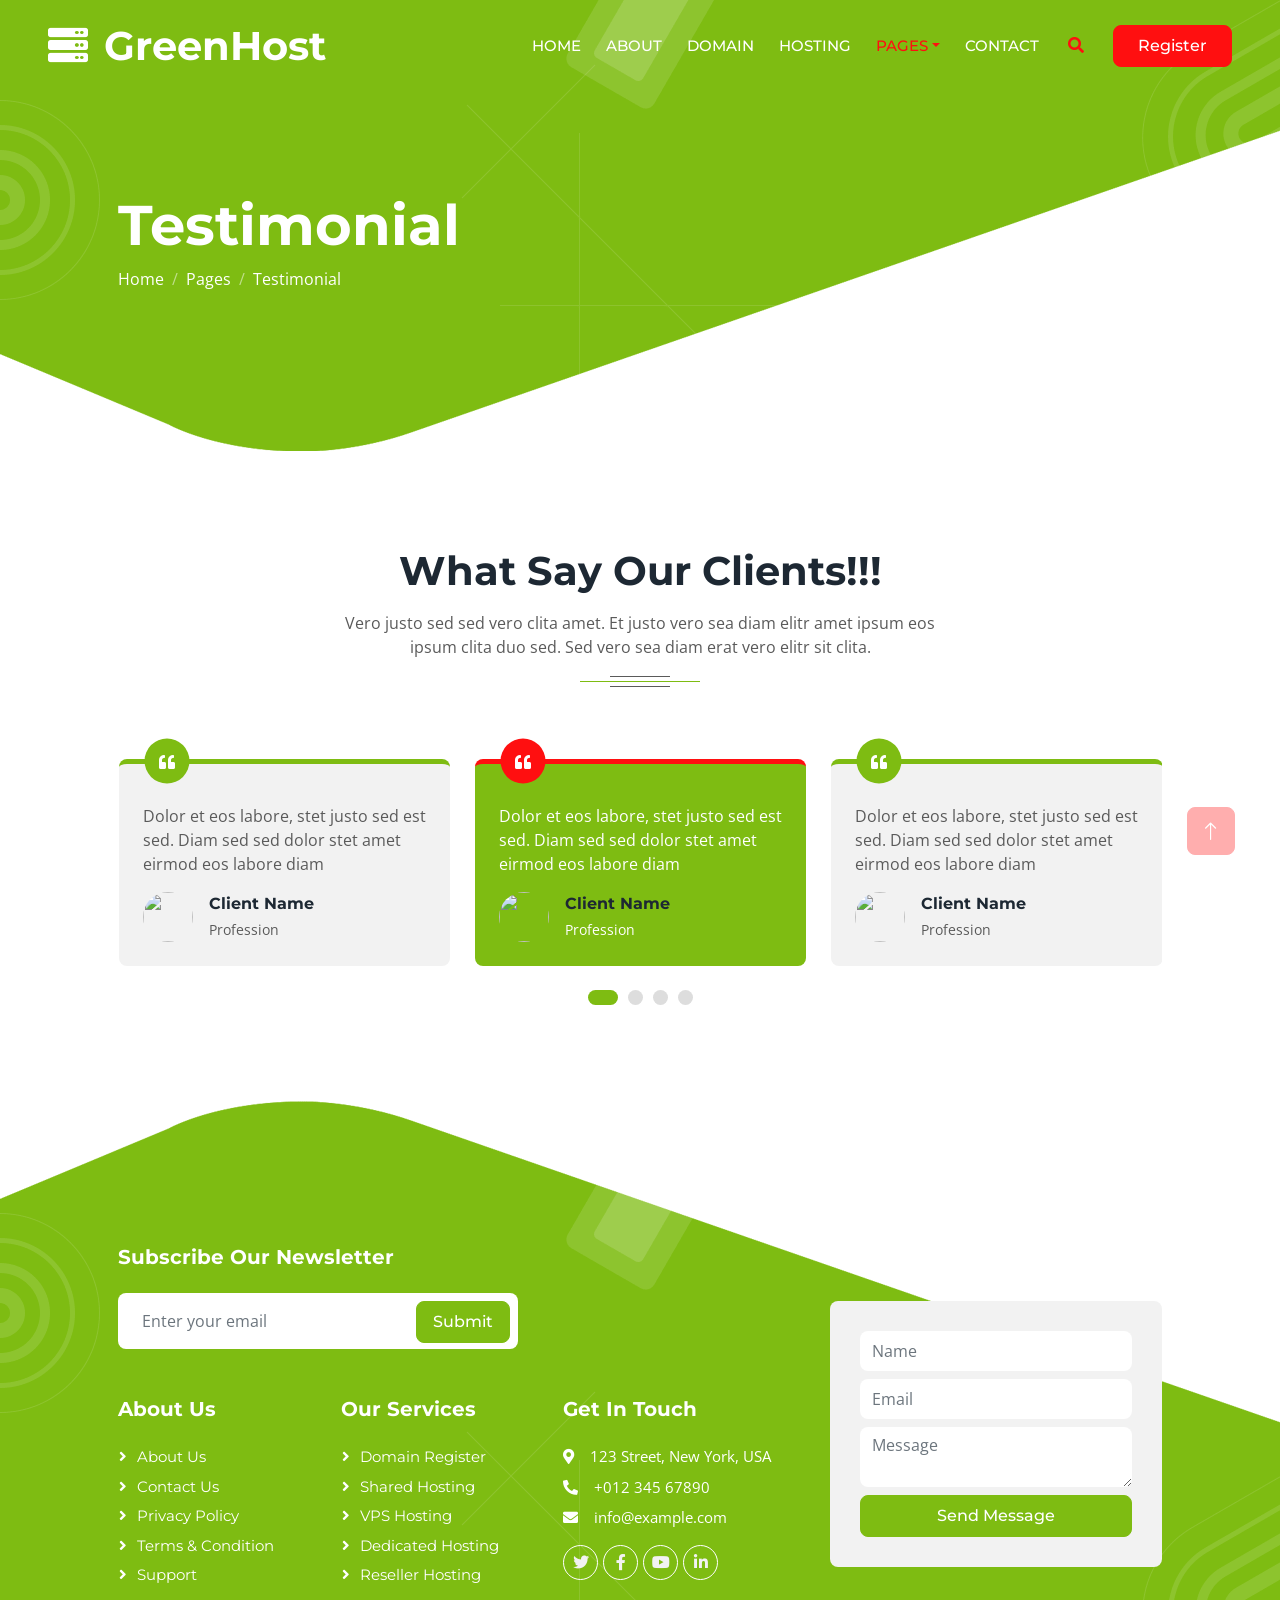
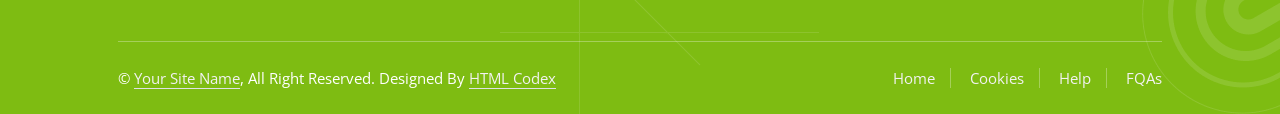
==== testimonial.html @ de9f70d5 "Upload new files" ====
<!DOCTYPE html>
<html lang="en">

<head>
    <meta charset="utf-8">
    <title>GreenHost - Web Hosting HTML Template</title>
    <meta content="width=device-width, initial-scale=1.0" name="viewport">
    <meta content="" name="keywords">
    <meta content="" name="description">

    <!-- Favicon -->
    <link href="img/favicon.ico" rel="icon">

    <!-- Google Web Fonts -->
    <link rel="preconnect" href="https://fonts.googleapis.com">
    <link rel="preconnect" href="https://fonts.gstatic.com" crossorigin>
    <link href="https://fonts.googleapis.com/css2?family=Montserrat:wght@400;500;600;700&family=Open+Sans:wght@400;500;600;700&display=swap" rel="stylesheet">  

    <!-- Icon Font Stylesheet -->
    <link href="https://cdnjs.cloudflare.com/ajax/libs/font-awesome/5.10.0/css/all.min.css" rel="stylesheet">
    <link href="https://cdn.jsdelivr.net/npm/bootstrap-icons@1.4.1/font/bootstrap-icons.css" rel="stylesheet">

    <!-- Libraries Stylesheet -->
    <link href="lib/animate/animate.min.css" rel="stylesheet">
    <link href="lib/owlcarousel/assets/owl.carousel.min.css" rel="stylesheet">

    <!-- Customized Bootstrap Stylesheet -->
    <link href="css/bootstrap.min.css" rel="stylesheet">

    <!-- Template Stylesheet -->
    <link href="css/style.css" rel="stylesheet">
</head>

<body>
    <div class="container-xxl bg-white p-0">
        <!-- Spinner Start -->
        <div id="spinner" class="show bg-white position-fixed translate-middle w-100 vh-100 top-50 start-50 d-flex align-items-center justify-content-center">
            <div class="spinner-border text-primary" style="width: 3rem; height: 3rem;" role="status">
                <span class="sr-only">Loading...</span>
            </div>
        </div>
        <!-- Spinner End -->


        <!-- Navbar & Hero Start -->
        <div class="container-xxl position-relative p-0">
            <nav class="navbar navbar-expand-lg navbar-light px-4 px-lg-5 py-3 py-lg-0">
                <a href="" class="navbar-brand p-0">
                    <h1 class="m-0"><i class="fa fa-server me-3"></i>GreenHost</h1>
                    <!-- <img src="img/logo.png" alt="Logo"> -->
                </a>
                <button class="navbar-toggler" type="button" data-bs-toggle="collapse" data-bs-target="#navbarCollapse">
                    <span class="fa fa-bars"></span>
                </button>
                <div class="collapse navbar-collapse" id="navbarCollapse">
                    <div class="navbar-nav ms-auto py-0">
                        <a href="index.html" class="nav-item nav-link">Home</a>
                        <a href="about.html" class="nav-item nav-link">About</a>
                        <a href="domain.html" class="nav-item nav-link">Domain</a>
                        <a href="hosting.html" class="nav-item nav-link">Hosting</a>
                        <div class="nav-item dropdown">
                            <a href="#" class="nav-link dropdown-toggle active" data-bs-toggle="dropdown">Pages</a>
                            <div class="dropdown-menu m-0">
                                <a href="team.html" class="dropdown-item">Our Team</a>
                                <a href="testimonial.html" class="dropdown-item active">Testimonial</a>
                                <a href="comparison.html" class="dropdown-item">Comparison</a>
                            </div>
                        </div>
                        <a href="contact.html" class="nav-item nav-link">Contact</a>
                    </div>
                    <butaton type="button" class="btn text-secondary ms-3" data-bs-toggle="modal" data-bs-target="#searchModal"><i class="fa fa-search"></i></butaton>
                    <a href="" class="btn btn-secondary py-2 px-4 ms-3">Register</a>
                </div>
            </nav>

            <div class="container-xxl py-5 bg-primary hero-header mb-5">
                <div class="container my-5 py-5 px-lg-5">
                    <div class="row g-5 pt-5">
                        <div class="col-12 text-center text-lg-start">
                            <h1 class="display-4 text-white animated slideInLeft">Testimonial</h1>
                            <nav aria-label="breadcrumb">
                                <ol class="breadcrumb justify-content-center justify-content-lg-start animated slideInLeft">
                                    <li class="breadcrumb-item"><a class="text-white" href="#">Home</a></li>
                                    <li class="breadcrumb-item"><a class="text-white" href="#">Pages</a></li>
                                    <li class="breadcrumb-item text-white active" aria-current="page">Testimonial</li>
                                </ol>
                            </nav>
                        </div>
                    </div>
                </div>
            </div>
        </div>
        <!-- Navbar & Hero End -->


        <!-- Full Screen Search Start -->
        <div class="modal fade" id="searchModal" tabindex="-1">
            <div class="modal-dialog modal-fullscreen">
                <div class="modal-content" style="background: rgba(29, 40, 51, 0.8);">
                    <div class="modal-header border-0">
                        <button type="button" class="btn bg-white btn-close" data-bs-dismiss="modal" aria-label="Close"></button>
                    </div>
                    <div class="modal-body d-flex align-items-center justify-content-center">
                        <div class="input-group" style="max-width: 600px;">
                            <input type="text" class="form-control bg-transparent border-light p-3" placeholder="Type search keyword">
                            <button class="btn btn-light px-4"><i class="bi bi-search"></i></button>
                        </div>
                    </div>
                </div>
            </div>
        </div>
        <!-- Full Screen Search End -->


        <!-- Testimonial Start -->
        <div class="container-xxl py-5 wow fadeInUp" data-wow-delay="0.1s">
            <div class="container px-lg-5">
                <div class="section-title position-relative text-center mx-auto mb-5 pb-4 wow fadeInUp" data-wow-delay="0.1s" style="max-width: 600px;">
                    <h1 class="mb-3">What Say Our Clients!!!</h1>
                    <p class="mb-1">Vero justo sed sed vero clita amet. Et justo vero sea diam elitr amet ipsum eos ipsum clita duo sed. Sed vero sea diam erat vero elitr sit clita.</p>
                </div>
                <div class="owl-carousel testimonial-carousel">
                    <div class="testimonial-item position-relative bg-light border-top border-5 border-primary rounded p-4 my-4">
                        <div class="d-flex align-items-center justify-content-center position-absolute top-0 start-0 ms-5 translate-middle bg-primary rounded-circle" style="width: 45px; height: 45px; margin-top: -3px;">
                            <i class="fa fa-quote-left text-white"></i>
                        </div>
                        <p class="mt-3">Dolor et eos labore, stet justo sed est sed. Diam sed sed dolor stet amet eirmod eos labore diam</p>
                        <div class="d-flex align-items-center">
                            <img class="img-fluid flex-shrink-0 rounded-circle" src="img/testimonial-1.jpg" style="width: 50px; height: 50px;">
                            <div class="ps-3">
                                <h6 class="fw-bold mb-1">Client Name</h6>
                                <small>Profession</small>
                            </div>
                        </div>
                    </div>
                    <div class="testimonial-item position-relative bg-light border-top border-5 border-primary rounded p-4 my-4">
                        <div class="d-flex align-items-center justify-content-center position-absolute top-0 start-0 ms-5 translate-middle bg-primary rounded-circle" style="width: 45px; height: 45px; margin-top: -3px;">
                            <i class="fa fa-quote-left text-white"></i>
                        </div>
                        <p class="mt-3">Dolor et eos labore, stet justo sed est sed. Diam sed sed dolor stet amet eirmod eos labore diam</p>
                        <div class="d-flex align-items-center">
                            <img class="img-fluid flex-shrink-0 rounded-circle" src="img/testimonial-2.jpg" style="width: 50px; height: 50px;">
                            <div class="ps-3">
                                <h6 class="fw-bold mb-1">Client Name</h6>
                                <small>Profession</small>
                            </div>
                        </div>
                    </div>
                    <div class="testimonial-item position-relative bg-light border-top border-5 border-primary rounded p-4 my-4">
                        <div class="d-flex align-items-center justify-content-center position-absolute top-0 start-0 ms-5 translate-middle bg-primary rounded-circle" style="width: 45px; height: 45px; margin-top: -3px;">
                            <i class="fa fa-quote-left text-white"></i>
                        </div>
                        <p class="mt-3">Dolor et eos labore, stet justo sed est sed. Diam sed sed dolor stet amet eirmod eos labore diam</p>
                        <div class="d-flex align-items-center">
                            <img class="img-fluid flex-shrink-0 rounded-circle" src="img/testimonial-3.jpg" style="width: 50px; height: 50px;">
                            <div class="ps-3">
                                <h6 class="fw-bold mb-1">Client Name</h6>
                                <small>Profession</small>
                            </div>
                        </div>
                    </div>
                    <div class="testimonial-item position-relative bg-light border-top border-5 border-primary rounded p-4 mt-4">
                        <div class="d-flex align-items-center justify-content-center position-absolute top-0 start-0 ms-5 translate-middle bg-primary rounded-circle" style="width: 45px; height: 45px; margin-top: -3px;">
                            <i class="fa fa-quote-left text-white"></i>
                        </div>
                        <p class="mt-3">Dolor et eos labore, stet justo sed est sed. Diam sed sed dolor stet amet eirmod eos labore diam</p>
                        <div class="d-flex align-items-center">
                            <img class="img-fluid flex-shrink-0 rounded-circle" src="img/testimonial-4.jpg" style="width: 50px; height: 50px;">
                            <div class="ps-3">
                                <h6 class="fw-bold mb-1">Client Name</h6>
                                <small>Profession</small>
                            </div>
                        </div>
                    </div>
                </div>
            </div>
        </div>
        <!-- Testimonial End -->
        

        <!-- Footer Start -->
        <div class="container-fluid bg-primary text-white footer mt-5 pt-5 wow fadeIn" data-wow-delay="0.1s">
            <div class="container py-5 px-lg-5">
                <div class="row gy-5 gx-4 pt-5">
                    <div class="col-12">
                        <h5 class="fw-bold text-white mb-4">Subscribe Our Newsletter</h5>
                        <div class="position-relative" style="max-width: 400px;">
                            <input class="form-control bg-white border-0 w-100 py-3 ps-4 pe-5" type="text" placeholder="Enter your email">
                            <button type="button" class="btn btn-primary py-2 px-3 position-absolute top-0 end-0 mt-2 me-2">Submit</button>
                        </div>
                    </div>
                    <div class="col-lg-5 col-md-12">
                        <div class="row gy-5 g-4">
                            <div class="col-md-6">
                                <h5 class="fw-bold text-white mb-4">About Us</h5>
                                <a class="btn btn-link" href="">About Us</a>
                                <a class="btn btn-link" href="">Contact Us</a>
                                <a class="btn btn-link" href="">Privacy Policy</a>
                                <a class="btn btn-link" href="">Terms & Condition</a>
                                <a class="btn btn-link" href="">Support</a>
                            </div>
                            <div class="col-md-6">
                                <h5 class="fw-bold text-white mb-4">Our Services</h5>
                                <a class="btn btn-link" href="">Domain Register</a>
                                <a class="btn btn-link" href="">Shared Hosting</a>
                                <a class="btn btn-link" href="">VPS Hosting</a>
                                <a class="btn btn-link" href="">Dedicated Hosting</a>
                                <a class="btn btn-link" href="">Reseller Hosting</a>
                            </div>
                        </div>
                    </div>
                    <div class="col-md-6 col-lg-3">
                        <h5 class="fw-bold text-white mb-4">Get In Touch</h5>
                        <p class="mb-2"><i class="fa fa-map-marker-alt me-3"></i>123 Street, New York, USA</p>
                        <p class="mb-2"><i class="fa fa-phone-alt me-3"></i>+012 345 67890</p>
                        <p class="mb-2"><i class="fa fa-envelope me-3"></i>info@example.com</p>
                        <div class="d-flex pt-2">
                            <a class="btn btn-outline-light btn-social" href=""><i class="fab fa-twitter"></i></a>
                            <a class="btn btn-outline-light btn-social" href=""><i class="fab fa-facebook-f"></i></a>
                            <a class="btn btn-outline-light btn-social" href=""><i class="fab fa-youtube"></i></a>
                            <a class="btn btn-outline-light btn-social" href=""><i class="fab fa-linkedin-in"></i></a>
                        </div>
                    </div>
                    <div class="col-md-6 col-lg-4 mt-lg-n5">
                        <div class="bg-light rounded" style="padding: 30px;">
                            <input type="text" class="form-control border-0 py-2 mb-2" placeholder="Name">
                            <input type="email" class="form-control border-0 py-2 mb-2" placeholder="Email">
                            <textarea class="form-control border-0 mb-2" rows="2" placeholder="Message"></textarea>
                            <button class="btn btn-primary w-100 py-2">Send Message</button>
                        </div>
                    </div>
                </div>
            </div>
            <div class="container px-lg-5">
                <div class="copyright">
                    <div class="row">
                        <div class="col-md-6 text-center text-md-start mb-3 mb-md-0">
                            &copy; <a class="border-bottom" href="#">Your Site Name</a>, All Right Reserved. 
							
							<!--/*** This template is free as long as you keep the footer author’s credit link/attribution link/backlink. If you'd like to use the template without the footer author’s credit link/attribution link/backlink, you can purchase the Credit Removal License from "https://htmlcodex.com/credit-removal". Thank you for your support. ***/-->
							Designed By <a class="border-bottom" href="https://htmlcodex.com">HTML Codex</a>
                        </div>
                        <div class="col-md-6 text-center text-md-end">
                            <div class="footer-menu">
                                <a href="">Home</a>
                                <a href="">Cookies</a>
                                <a href="">Help</a>
                                <a href="">FQAs</a>
                            </div>
                        </div>
                    </div>
                </div>
            </div>
        </div>
        <!-- Footer End -->


        <!-- Back to Top -->
        <a href="#" class="btn btn-lg btn-secondary btn-lg-square back-to-top"><i class="bi bi-arrow-up"></i></a>
    </div>

    <!-- JavaScript Libraries -->
    <script src="https://code.jquery.com/jquery-3.4.1.min.js"></script>
    <script src="https://cdn.jsdelivr.net/npm/bootstrap@5.0.0/dist/js/bootstrap.bundle.min.js"></script>
    <script src="lib/wow/wow.min.js"></script>
    <script src="lib/easing/easing.min.js"></script>
    <script src="lib/waypoints/waypoints.min.js"></script>
    <script src="lib/counterup/counterup.min.js"></script>
    <script src="lib/owlcarousel/owl.carousel.min.js"></script>

    <!-- Template Javascript -->
    <script src="js/main.js"></script>
</body>

</html>
---- css/style.css ----
/********** Template CSS **********/
:root {
    --primary: #7EBC12;
    --secondary: #FF0F10;
    --light: #F2F2F2;
    --dark: #1D2833;
}


/*** Spinner ***/
#spinner {
    opacity: 0;
    visibility: hidden;
    transition: opacity .5s ease-out, visibility 0s linear .5s;
    z-index: 99999;
}

#spinner.show {
    transition: opacity .5s ease-out, visibility 0s linear 0s;
    visibility: visible;
    opacity: 1;
}

.back-to-top {
    position: fixed;
    display: none;
    right: 45px;
    bottom: 45px;
    z-index: 99;
}


/*** Heading ***/
h1,
h2,
.fw-bold {
    font-weight: 700 !important;
}

h3,
h4,
.fw-semi-bold {
    font-weight: 600 !important;
}

h5,
h6,
.fw-medium {
    font-weight: 500 !important;
}


/*** Button ***/
.btn {
    font-family: 'Montserrat', sans-serif;
    font-weight: 500;
    transition: .5s;
}

.btn.btn-primary,
.btn.btn-secondary {
    color: #FFFFFF;
}

.btn-square {
    width: 38px;
    height: 38px;
}

.btn-sm-square {
    width: 32px;
    height: 32px;
}

.btn-lg-square {
    width: 48px;
    height: 48px;
}

.btn-square,
.btn-sm-square,
.btn-lg-square {
    padding: 0;
    display: flex;
    align-items: center;
    justify-content: center;
    font-weight: normal;
    border-radius: 8px;
}


/*** Navbar ***/
.navbar-light .navbar-nav .nav-link {
    position: relative;
    margin-left: 25px;
    padding: 35px 0;
    font-size: 15px;
    font-family: 'Montserrat', sans-serif;
    color: #FFFFFF !important;
    text-transform: uppercase;
    font-weight: 500;
    outline: none;
    transition: .5s;
}

.sticky-top.navbar-light .navbar-nav .nav-link {
    padding: 20px 0;
    color: var(--dark) !important;
}

.navbar-light .navbar-nav .nav-link:hover,
.navbar-light .navbar-nav .nav-link.active {
    color: var(--secondary) !important;
}

.navbar-light .navbar-brand h1 {
    color: #FFFFFF;
}

.navbar-light .navbar-brand img {
    max-height: 60px;
    transition: .5s;
}

.sticky-top.navbar-light .navbar-brand img {
    max-height: 45px;
}

@media (max-width: 991.98px) {
    .sticky-top.navbar-light {
        position: relative;
        background: #FFFFFF;
    }

    .navbar-light .navbar-collapse {
        margin-top: 15px;
        border-top: 1px solid #DDDDDD;
    }

    .navbar-light .navbar-nav .nav-link,
    .sticky-top.navbar-light .navbar-nav .nav-link {
        padding: 10px 0;
        margin-left: 0;
        color: var(--dark) !important;
    }

    .navbar-light .navbar-brand h1 {
        color: var(--primary);
    }

    .navbar-light .navbar-brand img {
        max-height: 45px;
    }
}

@media (min-width: 992px) {
    .navbar-light {
        position: absolute;
        width: 100%;
        top: 0;
        left: 0;
        z-index: 999;
    }
    
    .sticky-top.navbar-light {
        position: fixed;
        background: #FFFFFF;
    }

    .sticky-top.navbar-light .navbar-brand h1 {
        color: var(--primary);
    }
}


/*** Hero Header ***/
.hero-header {
    background:
        url(../img/bg-round.png),
        url(../img/bg-round-2.png),
        url(../img/bg-square.png),
        url(../img/bg-line.png),
        url(../img/bg-bottom-hero.png);
    background-position:
        0px 40%,
        right 0 top 0,
        left 50% top 0,
        left 50% top 50%,
        center bottom -1px;
    background-repeat: no-repeat;
}

.breadcrumb-item + .breadcrumb-item::before {
    color: rgba(255, 255, 255, .5);
}


/*** Section Title ***/
.section-title::before {
    position: absolute;
    content: "";
    width: 60px;
    height: 11px;
    bottom: 0;
    left: 0;
    border-top: 1px solid #5A5A5A;
    border-bottom: 1px solid #5A5A5A;
}

.section-title::after {
    position: absolute;
    content: "";
    width: 90px;
    height: 1px;
    bottom: 5px;
    left: 0;
    background: var(--primary);
}

.section-title.text-center::before {
    left: 50%;
    margin-left: -30px;
}

.section-title.text-center::after {
    width: 120px;
    left: 50%;
    margin-left: -60px;
}


/*** Domain Search ***/
.domain {
    background: url(../img/bg-domain.png) center center no-repeat;
    background-size: contain;
}


/*** Comparison ***/
@media (min-width: 992px) {
    .comparison::after {
        position: absolute;
        content: "";
        width: 1px;
        top: 56px;
        bottom: 20px;
        left: 50%;
        background: #DDDDDD;
    }
}


/*** Testimonial ***/
.testimonial-carousel .owl-item .testimonial-item,
.testimonial-carousel .owl-item.center .testimonial-item * {
    transition: .5s;
}

.testimonial-carousel .owl-item.center .testimonial-item {
    background: var(--primary) !important;
    border-color: var(--secondary) !important;
}

.testimonial-carousel .owl-item.center .testimonial-item .position-absolute {
    background: var(--secondary) !important;
}

.testimonial-carousel .owl-item.center .testimonial-item * {
    color: #FFFFFF;
}

.testimonial-carousel .owl-item.center .testimonial-item h6 {
    color: var(--dark) !important;
}

.testimonial-carousel .owl-dots {
    display: flex;
    align-items: flex-end;
    justify-content: center;
}

.testimonial-carousel .owl-dot {
    position: relative;
    display: inline-block;
    margin: 0 5px;
    width: 15px;
    height: 15px;
    background: #DDDDDD;
    border-radius: 15px;
    transition: .5s;
}

.testimonial-carousel .owl-dot.active {
    width: 30px;
    background: var(--primary);
}


/*** Team ***/
.team-item,
.team-item .bg-primary,
.team-item .bg-primary i {
    transition: .5s;
}

.team-item:hover {
    border-color: var(--secondary) !important;
}

.team-item:hover .bg-primary {
    background: var(--secondary) !important;
}

.team-item:hover .bg-primary i {
    color: var(--secondary) !important;
}


/*** Footer ***/
.footer {
    background:
        url(../img/bg-round.png),
        url(../img/bg-round-2.png),
        url(../img/bg-square.png),
        url(../img/bg-line.png),
        url(../img/bg-bottom-footer.png);
    background-position:
        0px 112px,
        right 0 bottom 0,
        left 50% top 80px,
        left 50% bottom 0,
        top center;
    background-repeat: no-repeat;
}

.footer p {
    font-size: 15px;
}

.footer .btn.btn-social {
    margin-right: 5px;
    width: 35px;
    height: 35px;
    display: flex;
    align-items: center;
    justify-content: center;
    color: var(--light);
    border: 1px solid #FFFFFF;
    border-radius: 35px;
    transition: .3s;
}

.footer .btn.btn-social:hover {
    color: var(--primary);
}

.footer .btn.btn-link {
    display: block;
    margin-bottom: 5px;
    padding: 0;
    text-align: left;
    color: #FFFFFF;
    font-size: 15px;
    font-weight: normal;
    transition: .3s;
}

.footer .btn.btn-link::before {
    position: relative;
    content: "\f105";
    font-family: "Font Awesome 5 Free";
    font-weight: 900;
    margin-right: 10px;
}

.footer .btn.btn-link:hover {
    letter-spacing: 1px;
    box-shadow: none;
}

.footer .copyright {
    padding: 25px 0;
    font-size: 15px;
    border-top: 1px solid rgba(256, 256, 256, .3);
}

.footer .copyright a {
    color: var(--light);
}

.footer .footer-menu a {
    margin-right: 15px;
    padding-right: 15px;
    border-right: 1px solid rgba(255, 255, 255, .3);
}

.footer .footer-menu a:last-child {
    margin-right: 0;
    padding-right: 0;
    border-right: none;
}
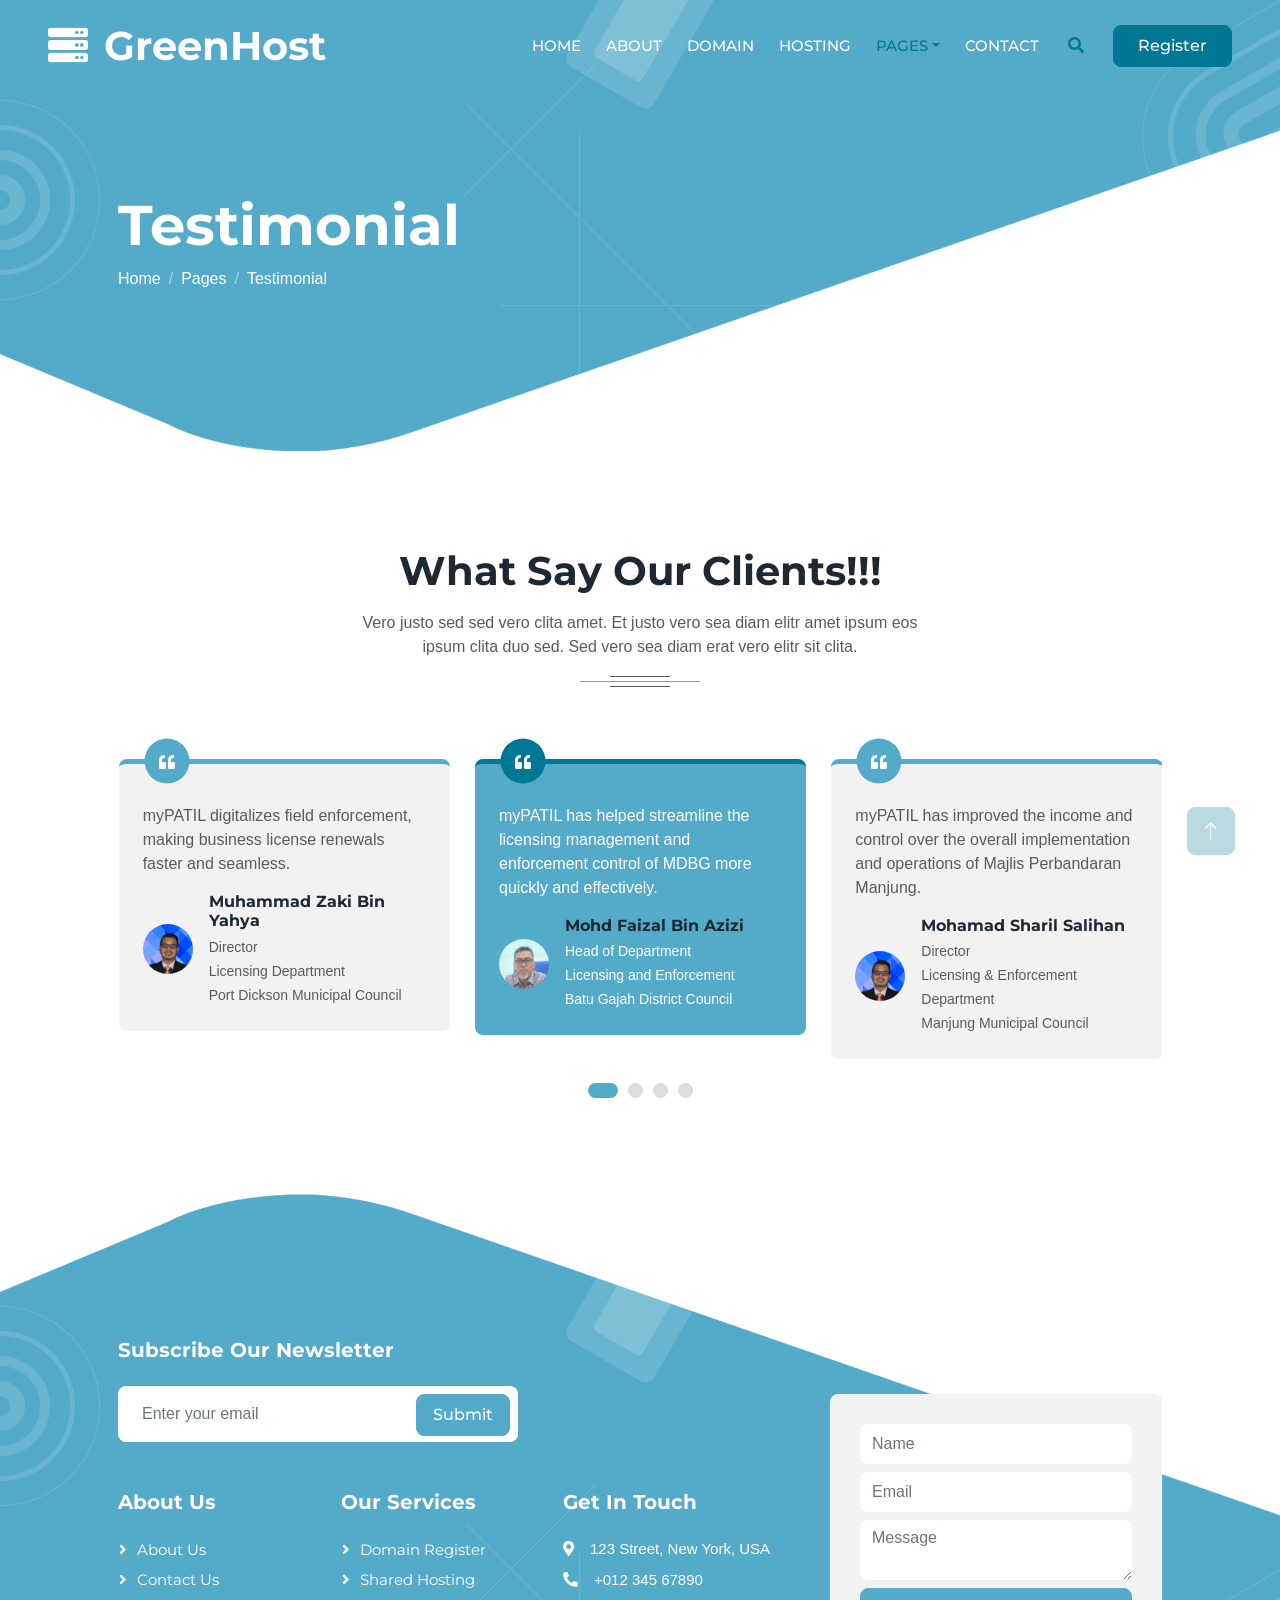
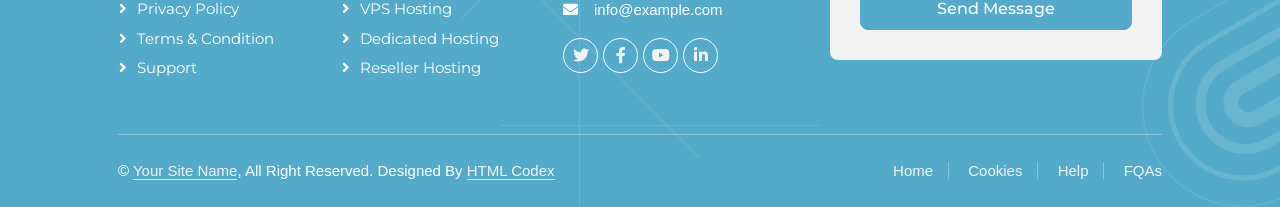
==== commit 234753d0: "Add GTM tracking, update logo, and add client testimonials Add Google Tag Manager, switch to img/log" ====
--- a/testimonial.html
+++ b/testimonial.html
@@ -124,12 +124,29 @@
                         <div class="d-flex align-items-center justify-content-center position-absolute top-0 start-0 ms-5 translate-middle bg-primary rounded-circle" style="width: 45px; height: 45px; margin-top: -3px;">
                             <i class="fa fa-quote-left text-white"></i>
                         </div>
-                        <p class="mt-3">Dolor et eos labore, stet justo sed est sed. Diam sed sed dolor stet amet eirmod eos labore diam</p>
+                        <p class="mt-3">myPATIL has helped streamline the licensing management and enforcement control of MDBG more quickly and effectively.</p>
+                        <div class="d-flex align-items-center">
+                            <img class="img-fluid flex-shrink-0 rounded-circle" src="img/faizal_mdbg.jpg" style="width: 50px; height: 50px;">
+                            <div class="ps-3">
+                                <h6 class="fw-bold mb-1">Mohd Faizal Bin Azizi</h6>
+                                <small>Head of Department</small><br>
+                                <small>Licensing and Enforcement</small><br>
+                                <small>Batu Gajah District Council</small>
+                            </div>
+                        </div>
+                    </div>
+                    <div class="testimonial-item position-relative bg-light border-top border-5 border-primary rounded p-4 my-4">
+                        <div class="d-flex align-items-center justify-content-center position-absolute top-0 start-0 ms-5 translate-middle bg-primary rounded-circle" style="width: 45px; height: 45px; margin-top: -3px;">
+                            <i class="fa fa-quote-left text-white"></i>
+                        </div>
+                        <p class="mt-3">myPATIL has improved the income and control over the overall implementation and operations of Majlis Perbandaran Manjung.</p>
                         <div class="d-flex align-items-center">
                             <img class="img-fluid flex-shrink-0 rounded-circle" src="img/testimonial-1.jpg" style="width: 50px; height: 50px;">
                             <div class="ps-3">
-                                <h6 class="fw-bold mb-1">Client Name</h6>
-                                <small>Profession</small>
+                                <h6 class="fw-bold mb-1">Mohamad Sharil Salihan</h6>
+                                <small>Director</small><br>
+                                <small>Licensing & Enforcement Department</small><br>
+                                <small>Manjung Municipal Council</small>
                             </div>
                         </div>
                     </div>
@@ -137,25 +154,14 @@
                         <div class="d-flex align-items-center justify-content-center position-absolute top-0 start-0 ms-5 translate-middle bg-primary rounded-circle" style="width: 45px; height: 45px; margin-top: -3px;">
                             <i class="fa fa-quote-left text-white"></i>
                         </div>
-                        <p class="mt-3">Dolor et eos labore, stet justo sed est sed. Diam sed sed dolor stet amet eirmod eos labore diam</p>
+                        <p class="mt-3">Our collection income improves year by year. myPATIL aligns with the smart city development initiatives of Johor.</p>
                         <div class="d-flex align-items-center">
                             <img class="img-fluid flex-shrink-0 rounded-circle" src="img/testimonial-2.jpg" style="width: 50px; height: 50px;">
                             <div class="ps-3">
-                                <h6 class="fw-bold mb-1">Client Name</h6>
-                                <small>Profession</small>
-                            </div>
-                        </div>
-                    </div>
-                    <div class="testimonial-item position-relative bg-light border-top border-5 border-primary rounded p-4 my-4">
-                        <div class="d-flex align-items-center justify-content-center position-absolute top-0 start-0 ms-5 translate-middle bg-primary rounded-circle" style="width: 45px; height: 45px; margin-top: -3px;">
-                            <i class="fa fa-quote-left text-white"></i>
-                        </div>
-                        <p class="mt-3">Dolor et eos labore, stet justo sed est sed. Diam sed sed dolor stet amet eirmod eos labore diam</p>
-                        <div class="d-flex align-items-center">
-                            <img class="img-fluid flex-shrink-0 rounded-circle" src="img/testimonial-3.jpg" style="width: 50px; height: 50px;">
-                            <div class="ps-3">
-                                <h6 class="fw-bold mb-1">Client Name</h6>
-                                <small>Profession</small>
+                                <h6 class="fw-bold mb-1">Mohd Fadil Md Noh</h6>
+                                <small>Administrative Officer</small><br>
+                                <small>Licensing Department</small><br>
+                                <small>Kulai Municipal Council</small>
                             </div>
                         </div>
                     </div>
@@ -163,12 +169,14 @@
                         <div class="d-flex align-items-center justify-content-center position-absolute top-0 start-0 ms-5 translate-middle bg-primary rounded-circle" style="width: 45px; height: 45px; margin-top: -3px;">
                             <i class="fa fa-quote-left text-white"></i>
                         </div>
-                        <p class="mt-3">Dolor et eos labore, stet justo sed est sed. Diam sed sed dolor stet amet eirmod eos labore diam</p>
-                        <div class="d-flex align-items-center">
-                            <img class="img-fluid flex-shrink-0 rounded-circle" src="img/testimonial-4.jpg" style="width: 50px; height: 50px;">
-                            <div class="ps-3">
-                                <h6 class="fw-bold mb-1">Client Name</h6>
-                                <small>Profession</small>
+                        <p class="mt-3">myPATIL digitalizes field enforcement, making business license renewals faster and seamless.</p>
+                        <div class="d-flex align-items-center">
+                            <img class="img-fluid flex-shrink-0 rounded-circle" src="img/testimonial-1.jpg" style="width: 50px; height: 50px;">
+                            <div class="ps-3">
+                                <h6 class="fw-bold mb-1">Muhammad Zaki Bin Yahya</h6>
+                                <small>Director</small><br>
+                                <small>Licensing Department</small><br>
+                                <small>Port Dickson Municipal Council</small>
                             </div>
                         </div>
                     </div>
--- a/css/style.css
+++ b/css/style.css
@@ -1,401 +1,407 @@
 /********** Template CSS **********/
 :root {
-    --primary: #7EBC12;
-    --secondary: #FF0F10;
-    --light: #F2F2F2;
-    --dark: #1D2833;
-}
-
+  --primary: #54abc9;
+  --secondary: #007793;
+  --light: #f2f2f2;
+  --dark: #1d2833;
+}
 
 /*** Spinner ***/
 #spinner {
-    opacity: 0;
-    visibility: hidden;
-    transition: opacity .5s ease-out, visibility 0s linear .5s;
-    z-index: 99999;
+  opacity: 0;
+  visibility: hidden;
+  transition: opacity 0.5s ease-out, visibility 0s linear 0.5s;
+  z-index: 99999;
 }
 
 #spinner.show {
-    transition: opacity .5s ease-out, visibility 0s linear 0s;
-    visibility: visible;
-    opacity: 1;
+  transition: opacity 0.5s ease-out, visibility 0s linear 0s;
+  visibility: visible;
+  opacity: 1;
 }
 
 .back-to-top {
-    position: fixed;
-    display: none;
-    right: 45px;
-    bottom: 45px;
-    z-index: 99;
-}
-
+  position: fixed;
+  display: none;
+  right: 45px;
+  bottom: 45px;
+  z-index: 99;
+}
 
 /*** Heading ***/
 h1,
 h2,
 .fw-bold {
-    font-weight: 700 !important;
+  font-weight: 700 !important;
 }
 
 h3,
 h4,
 .fw-semi-bold {
-    font-weight: 600 !important;
+  font-weight: 600 !important;
 }
 
 h5,
 h6,
 .fw-medium {
-    font-weight: 500 !important;
-}
-
+  font-weight: 500 !important;
+}
 
 /*** Button ***/
 .btn {
-    font-family: 'Montserrat', sans-serif;
-    font-weight: 500;
-    transition: .5s;
+  font-family: "Montserrat", sans-serif;
+  font-weight: 500;
+  transition: 0.5s;
 }
 
 .btn.btn-primary,
 .btn.btn-secondary {
-    color: #FFFFFF;
+  color: #ffffff;
 }
 
 .btn-square {
-    width: 38px;
-    height: 38px;
+  width: 38px;
+  height: 38px;
 }
 
 .btn-sm-square {
-    width: 32px;
-    height: 32px;
+  width: 32px;
+  height: 32px;
 }
 
 .btn-lg-square {
-    width: 48px;
-    height: 48px;
+  width: 48px;
+  height: 48px;
 }
 
 .btn-square,
 .btn-sm-square,
 .btn-lg-square {
-    padding: 0;
-    display: flex;
-    align-items: center;
-    justify-content: center;
-    font-weight: normal;
-    border-radius: 8px;
-}
-
+  padding: 0;
+  display: flex;
+  align-items: center;
+  justify-content: center;
+  font-weight: normal;
+  border-radius: 8px;
+}
 
 /*** Navbar ***/
 .navbar-light .navbar-nav .nav-link {
-    position: relative;
-    margin-left: 25px;
-    padding: 35px 0;
-    font-size: 15px;
-    font-family: 'Montserrat', sans-serif;
-    color: #FFFFFF !important;
-    text-transform: uppercase;
-    font-weight: 500;
-    outline: none;
-    transition: .5s;
+  position: relative;
+  margin-left: 25px;
+  padding: 35px 0;
+  font-size: 15px;
+  font-family: "Montserrat", sans-serif;
+  color: #ffffff !important;
+  text-transform: uppercase;
+  font-weight: 500;
+  outline: none;
+  transition: 0.5s;
 }
 
 .sticky-top.navbar-light .navbar-nav .nav-link {
-    padding: 20px 0;
-    color: var(--dark) !important;
+  padding: 20px 0;
+  color: var(--dark) !important;
 }
 
 .navbar-light .navbar-nav .nav-link:hover,
 .navbar-light .navbar-nav .nav-link.active {
-    color: var(--secondary) !important;
+  color: var(--secondary) !important;
 }
 
 .navbar-light .navbar-brand h1 {
-    color: #FFFFFF;
+  color: #ffffff;
 }
 
 .navbar-light .navbar-brand img {
-    max-height: 60px;
-    transition: .5s;
+  max-height: 60px;
+  transition: 0.5s;
 }
 
 .sticky-top.navbar-light .navbar-brand img {
+  max-height: 45px;
+}
+
+@media (max-width: 991.98px) {
+  .sticky-top.navbar-light {
+    position: relative;
+    background: #ffffff;
+  }
+
+  .navbar-light .navbar-collapse {
+    margin-top: 15px;
+    border-top: 1px solid #dddddd;
+  }
+
+  .navbar-light .navbar-nav .nav-link,
+  .sticky-top.navbar-light .navbar-nav .nav-link {
+    padding: 10px 0;
+    margin-left: 0;
+    color: var(--dark) !important;
+  }
+
+  .navbar-light .navbar-brand h1 {
+    color: var(--primary);
+  }
+
+  .navbar-light .navbar-brand img {
     max-height: 45px;
-}
-
-@media (max-width: 991.98px) {
-    .sticky-top.navbar-light {
-        position: relative;
-        background: #FFFFFF;
-    }
-
-    .navbar-light .navbar-collapse {
-        margin-top: 15px;
-        border-top: 1px solid #DDDDDD;
-    }
-
-    .navbar-light .navbar-nav .nav-link,
-    .sticky-top.navbar-light .navbar-nav .nav-link {
-        padding: 10px 0;
-        margin-left: 0;
-        color: var(--dark) !important;
-    }
-
-    .navbar-light .navbar-brand h1 {
-        color: var(--primary);
-    }
-
-    .navbar-light .navbar-brand img {
-        max-height: 45px;
-    }
+  }
 }
 
 @media (min-width: 992px) {
-    .navbar-light {
-        position: absolute;
-        width: 100%;
-        top: 0;
-        left: 0;
-        z-index: 999;
-    }
-    
-    .sticky-top.navbar-light {
-        position: fixed;
-        background: #FFFFFF;
-    }
-
-    .sticky-top.navbar-light .navbar-brand h1 {
-        color: var(--primary);
-    }
-}
-
+  .navbar-light {
+    position: absolute;
+    width: 100%;
+    top: 0;
+    left: 0;
+    z-index: 999;
+  }
+
+  .sticky-top.navbar-light {
+    position: fixed;
+    background: #ffffff;
+  }
+
+  .sticky-top.navbar-light .navbar-brand h1 {
+    color: var(--primary);
+  }
+}
 
 /*** Hero Header ***/
 .hero-header {
-    background:
-        url(../img/bg-round.png),
-        url(../img/bg-round-2.png),
-        url(../img/bg-square.png),
-        url(../img/bg-line.png),
-        url(../img/bg-bottom-hero.png);
-    background-position:
-        0px 40%,
-        right 0 top 0,
-        left 50% top 0,
-        left 50% top 50%,
-        center bottom -1px;
-    background-repeat: no-repeat;
+  background: url(../img/bg-round.png), url(../img/bg-round-2.png),
+    url(../img/bg-square.png), url(../img/bg-line.png),
+    url(../img/bg-bottom-hero.png);
+  background-position: 0px 40%, right 0 top 0, left 50% top 0, left 50% top 50%,
+    center bottom -1px;
+  background-repeat: no-repeat;
 }
 
 .breadcrumb-item + .breadcrumb-item::before {
-    color: rgba(255, 255, 255, .5);
-}
-
+  color: rgba(255, 255, 255, 0.5);
+}
 
 /*** Section Title ***/
 .section-title::before {
+  position: absolute;
+  content: "";
+  width: 60px;
+  height: 11px;
+  bottom: 0;
+  left: 0;
+  border-top: 1px solid #5a5a5a;
+  border-bottom: 1px solid #5a5a5a;
+}
+
+.section-title::after {
+  position: absolute;
+  content: "";
+  width: 90px;
+  height: 1px;
+  bottom: 5px;
+  left: 0;
+  background: var(--primary);
+}
+
+.section-title.text-center::before {
+  left: 50%;
+  margin-left: -30px;
+}
+
+.section-title.text-center::after {
+  width: 120px;
+  left: 50%;
+  margin-left: -60px;
+}
+
+/*** Domain Search ***/
+.domain {
+  background: url(../img/bg-domain.png) center center no-repeat;
+  background-size: contain;
+}
+
+/*** Comparison ***/
+@media (min-width: 992px) {
+  .comparison::after {
     position: absolute;
     content: "";
-    width: 60px;
-    height: 11px;
-    bottom: 0;
-    left: 0;
-    border-top: 1px solid #5A5A5A;
-    border-bottom: 1px solid #5A5A5A;
-}
-
-.section-title::after {
-    position: absolute;
-    content: "";
-    width: 90px;
-    height: 1px;
-    bottom: 5px;
-    left: 0;
-    background: var(--primary);
-}
-
-.section-title.text-center::before {
+    width: 1px;
+    top: 56px;
+    bottom: 20px;
     left: 50%;
-    margin-left: -30px;
-}
-
-.section-title.text-center::after {
-    width: 120px;
-    left: 50%;
-    margin-left: -60px;
-}
-
-
-/*** Domain Search ***/
-.domain {
-    background: url(../img/bg-domain.png) center center no-repeat;
-    background-size: contain;
-}
-
-
-/*** Comparison ***/
-@media (min-width: 992px) {
-    .comparison::after {
-        position: absolute;
-        content: "";
-        width: 1px;
-        top: 56px;
-        bottom: 20px;
-        left: 50%;
-        background: #DDDDDD;
-    }
-}
-
+    background: #dddddd;
+  }
+}
 
 /*** Testimonial ***/
 .testimonial-carousel .owl-item .testimonial-item,
 .testimonial-carousel .owl-item.center .testimonial-item * {
-    transition: .5s;
+  transition: 0.5s;
 }
 
 .testimonial-carousel .owl-item.center .testimonial-item {
-    background: var(--primary) !important;
-    border-color: var(--secondary) !important;
+  background: var(--primary) !important;
+  border-color: var(--secondary) !important;
 }
 
 .testimonial-carousel .owl-item.center .testimonial-item .position-absolute {
-    background: var(--secondary) !important;
+  background: var(--secondary) !important;
 }
 
 .testimonial-carousel .owl-item.center .testimonial-item * {
-    color: #FFFFFF;
+  color: #ffffff;
 }
 
 .testimonial-carousel .owl-item.center .testimonial-item h6 {
-    color: var(--dark) !important;
+  color: var(--dark) !important;
 }
 
 .testimonial-carousel .owl-dots {
-    display: flex;
-    align-items: flex-end;
-    justify-content: center;
+  display: flex;
+  align-items: flex-end;
+  justify-content: center;
 }
 
 .testimonial-carousel .owl-dot {
-    position: relative;
-    display: inline-block;
-    margin: 0 5px;
-    width: 15px;
-    height: 15px;
-    background: #DDDDDD;
-    border-radius: 15px;
-    transition: .5s;
+  position: relative;
+  display: inline-block;
+  margin: 0 5px;
+  width: 15px;
+  height: 15px;
+  background: #dddddd;
+  border-radius: 15px;
+  transition: 0.5s;
 }
 
 .testimonial-carousel .owl-dot.active {
-    width: 30px;
-    background: var(--primary);
-}
-
+  width: 30px;
+  background: var(--primary);
+}
 
 /*** Team ***/
 .team-item,
 .team-item .bg-primary,
 .team-item .bg-primary i {
-    transition: .5s;
+  transition: 0.5s;
 }
 
 .team-item:hover {
-    border-color: var(--secondary) !important;
+  border-color: var(--secondary) !important;
 }
 
 .team-item:hover .bg-primary {
-    background: var(--secondary) !important;
+  background: var(--secondary) !important;
 }
 
 .team-item:hover .bg-primary i {
-    color: var(--secondary) !important;
-}
-
+  color: var(--secondary) !important;
+}
 
 /*** Footer ***/
 .footer {
-    background:
-        url(../img/bg-round.png),
-        url(../img/bg-round-2.png),
-        url(../img/bg-square.png),
-        url(../img/bg-line.png),
-        url(../img/bg-bottom-footer.png);
-    background-position:
-        0px 112px,
-        right 0 bottom 0,
-        left 50% top 80px,
-        left 50% bottom 0,
-        top center;
-    background-repeat: no-repeat;
+  background: url(../img/bg-round.png), url(../img/bg-round-2.png),
+    url(../img/bg-square.png), url(../img/bg-line.png),
+    url(../img/bg-bottom-footer.png);
+  background-position: 0px 112px, right 0 bottom 0, left 50% top 80px,
+    left 50% bottom 0, top center;
+  background-repeat: no-repeat;
 }
 
 .footer p {
-    font-size: 15px;
+  font-size: 15px;
 }
 
 .footer .btn.btn-social {
-    margin-right: 5px;
-    width: 35px;
-    height: 35px;
-    display: flex;
-    align-items: center;
-    justify-content: center;
-    color: var(--light);
-    border: 1px solid #FFFFFF;
-    border-radius: 35px;
-    transition: .3s;
+  margin-right: 5px;
+  width: 35px;
+  height: 35px;
+  display: flex;
+  align-items: center;
+  justify-content: center;
+  color: var(--light);
+  border: 1px solid #ffffff;
+  border-radius: 35px;
+  transition: 0.3s;
 }
 
 .footer .btn.btn-social:hover {
-    color: var(--primary);
+  color: var(--primary);
 }
 
 .footer .btn.btn-link {
-    display: block;
-    margin-bottom: 5px;
-    padding: 0;
-    text-align: left;
-    color: #FFFFFF;
-    font-size: 15px;
-    font-weight: normal;
-    transition: .3s;
+  display: block;
+  margin-bottom: 5px;
+  padding: 0;
+  text-align: left;
+  color: #ffffff;
+  font-size: 15px;
+  font-weight: normal;
+  transition: 0.3s;
 }
 
 .footer .btn.btn-link::before {
-    position: relative;
-    content: "\f105";
-    font-family: "Font Awesome 5 Free";
-    font-weight: 900;
-    margin-right: 10px;
+  position: relative;
+  content: "\f105";
+  font-family: "Font Awesome 5 Free";
+  font-weight: 900;
+  margin-right: 10px;
 }
 
 .footer .btn.btn-link:hover {
-    letter-spacing: 1px;
-    box-shadow: none;
+  letter-spacing: 1px;
+  box-shadow: none;
 }
 
 .footer .copyright {
-    padding: 25px 0;
-    font-size: 15px;
-    border-top: 1px solid rgba(256, 256, 256, .3);
+  padding: 25px 0;
+  font-size: 15px;
+  border-top: 1px solid rgba(256, 256, 256, 0.3);
 }
 
 .footer .copyright a {
-    color: var(--light);
+  color: var(--light);
 }
 
 .footer .footer-menu a {
-    margin-right: 15px;
-    padding-right: 15px;
-    border-right: 1px solid rgba(255, 255, 255, .3);
+  margin-right: 15px;
+  padding-right: 15px;
+  border-right: 1px solid rgba(255, 255, 255, 0.3);
 }
 
 .footer .footer-menu a:last-child {
-    margin-right: 0;
-    padding-right: 0;
-    border-right: none;
-}+  margin-right: 0;
+  padding-right: 0;
+  border-right: none;
+}
+
+/* styles.css */
+body {
+  font-family: Arial, sans-serif;
+}
+
+/* delete this part after website completed */
+.popup-overlay {
+  display: none; /* Hidden by default */
+  position: fixed;
+  top: 0;
+  left: 0;
+  width: 100%;
+  height: 100%;
+  background-color: rgba(0, 0, 0, 0.7); /* Semi-transparent background */
+  justify-content: center;
+  align-items: center;
+}
+
+.popup {
+  background-color: white;
+  padding: 20px;
+  border-radius: 5px;
+  text-align: center;
+}
+
+.close {
+  cursor: pointer;
+  font-size: 24px;
+}
+/* delete this part after website completed */
